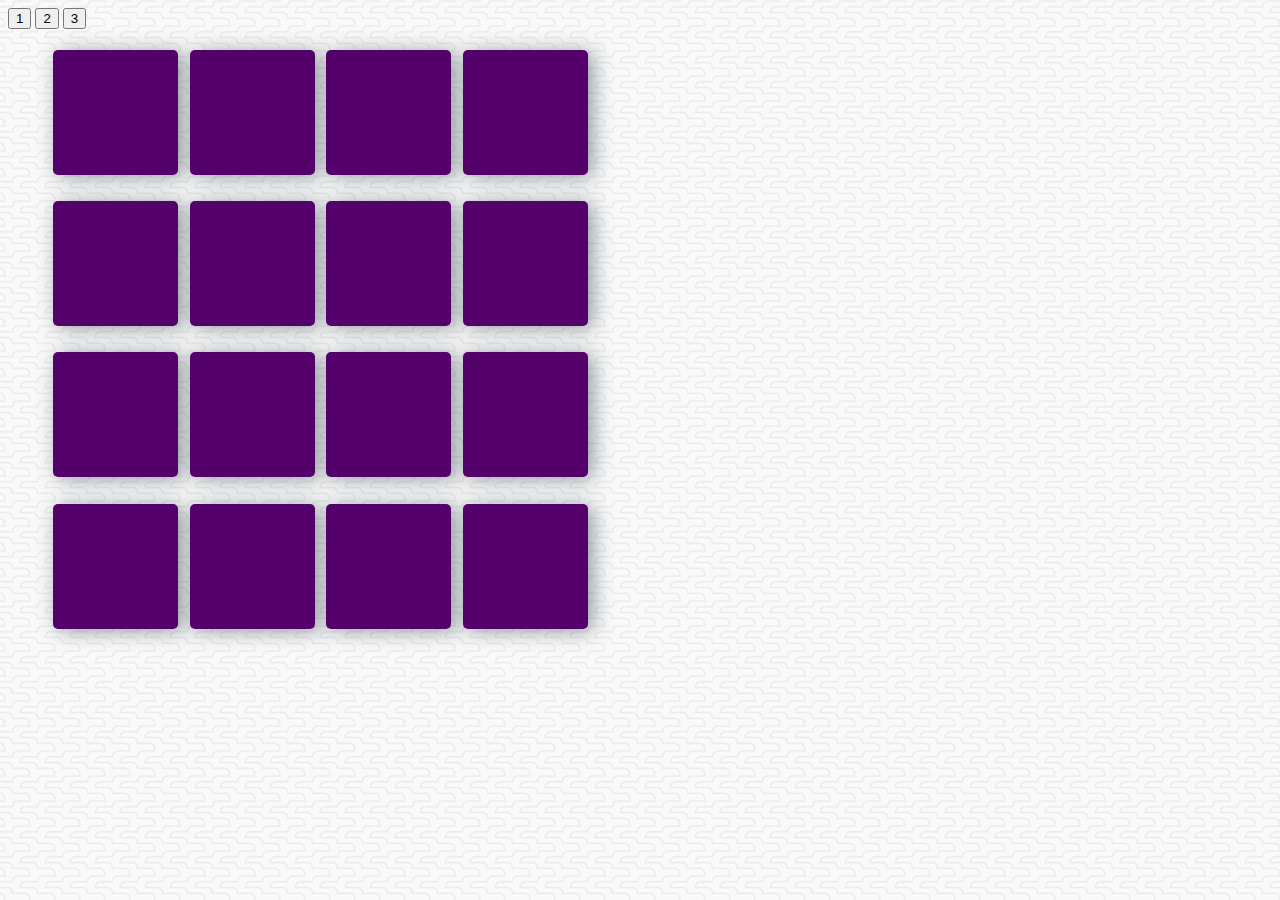
==== index.html @ e029a150 "a lot of cleaning up" ====
<!DOCTYPE html>
<html lang="en">
<head>
    <meta charset="utf-8">
    <title>CSS Grid Memory Game</title>
    <meta name="description" content="">
    <meta name="viewport" content="width=device-width, initial-scale=1">
    <link rel="stylesheet" href="style.css">
</head>
<body>


        <section>
            <button>1</button>
            <button>2</button>
            <button>3</button>
        </section>


    <ul id="game"></ul>


    <script src="script.js"></script>
</body>
</html>
---- style.css ----
body{
  background-image: url("beanstalk.png");
}

#game {
  display: grid;
  /**grid: auto-flow 140px / repeat(4, 100px);**/
  grid-template-columns: repeat(4, 100px);
  grid-gap: 3%;
  list-style-type: none;
}

.card {
  margin: 0.2rem 0.3rem;
  background: #54016b;
  cursor: pointer;
  box-shadow: 5px 2px 20px 0 rgba(46, 61, 73, 0.5);
  position: relative;
  transition: all .4s linear;
  transform-style: preserve-3d;
  margin: 5px;
  height: 125px;
  width: 125px;
  border-radius: 5px;
}
.back, .front {
  height: 125px;
  width: 125px;
  border-radius: 5px;
  position: absolute;
  backface-visibility: hidden;
}
.back {
  transform: rotateY(180deg);
  background-size: contain;
  background-repeat: no-repeat;
  background-position: center center;
}
.selected {
  transform: rotateY(180deg);
}
.match .front, .match {
  opacity: 0;
  box-shadow: none;
  border-radius: 0px;
  cursor: auto;
}
.match2{
  background: none;
  box-shadow: none;
  border-radius: 0px;
}
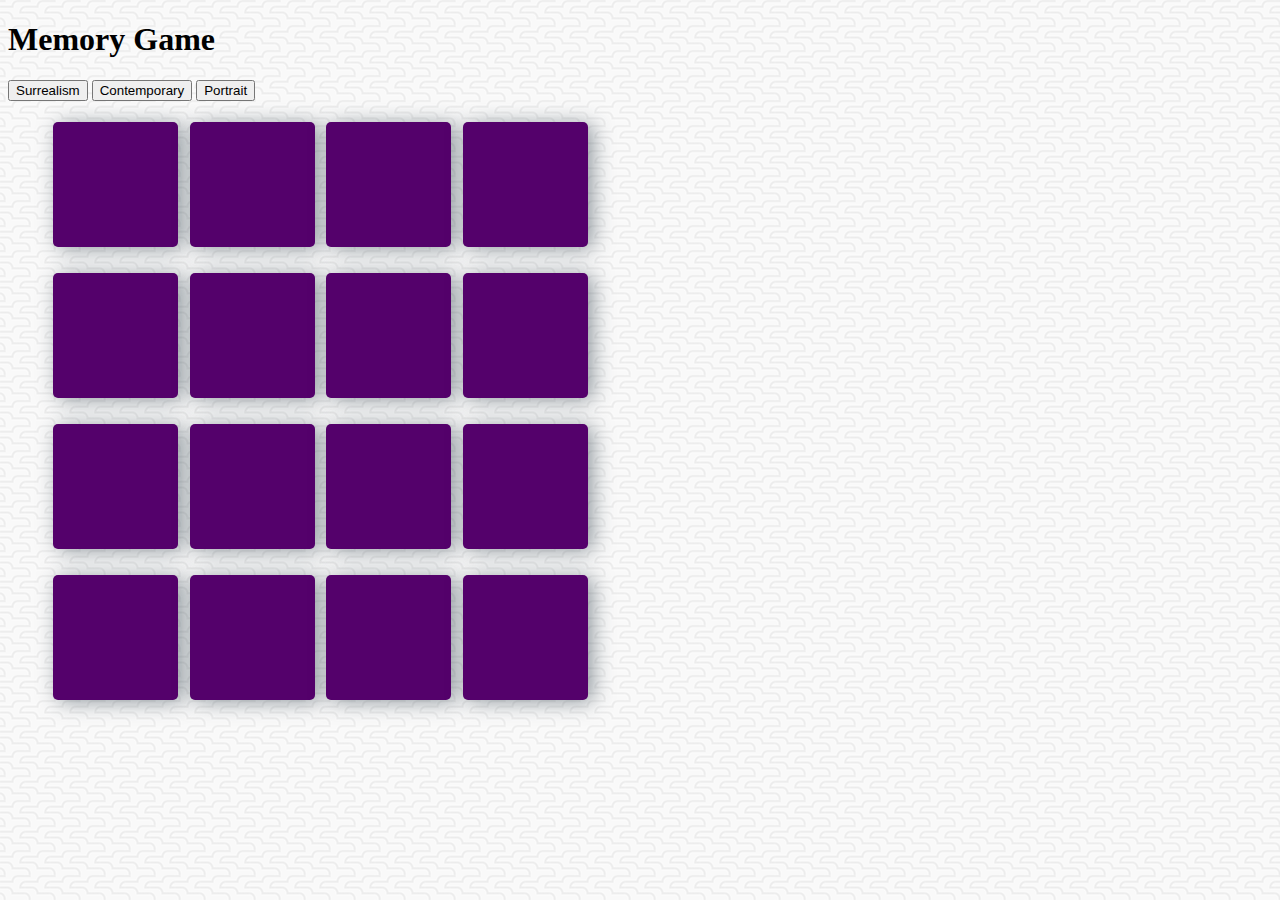
==== commit da229dc7: "added button for each art genre, and color change for the cards" ====
--- a/index.html
+++ b/index.html
@@ -11,16 +11,15 @@
 </head>
 <body>
 
+    <h1>Memory Game</h1>
 
-        <section>
-            <button>1</button>
-            <button>2</button>
-            <button>3</button>
-        </section>
-
+    <section>
+        <button id="Surrealism">Surrealism</button>
+        <button id="Contemporary">Contemporary</button>
+        <button id="Portrait">Portrait</button>
+    </section>
 
     <ul id="game"></ul>
-
 
     <script src="script.js"></script>
 </body>
--- a/style.css
+++ b/style.css
@@ -12,9 +12,19 @@
   list-style-type: none;
 }
 
-.card {
+
+.portrait {
+  background: #54016b;
+}
+.surrealism {
+  background: #1e63f7;
+}
+.contemporary {
+  background: #eaed15;
+}
+
+.portrait, .surrealism, .contemporary {
   margin: 0.2rem 0.3rem;
-  background: #54016b;
   cursor: pointer;
   box-shadow: 5px 2px 20px 0 rgba(46, 61, 73, 0.5);
   position: relative;
@@ -41,20 +51,16 @@
 .selected {
   transform: rotateY(180deg);
 }
-.match .front, .match {
+.match {
   opacity: 0;
   box-shadow: none;
   border-radius: 0px;
   cursor: auto;
-}
-.match2{
-  background: none;
-  box-shadow: none;
-  border-radius: 0px;
+  -webkit-transition: none !important;
+  -moz-transition: none !important;
+  -o-transition: none !important;
+  transition: none !important;
 }
 
 
 
-
-
-
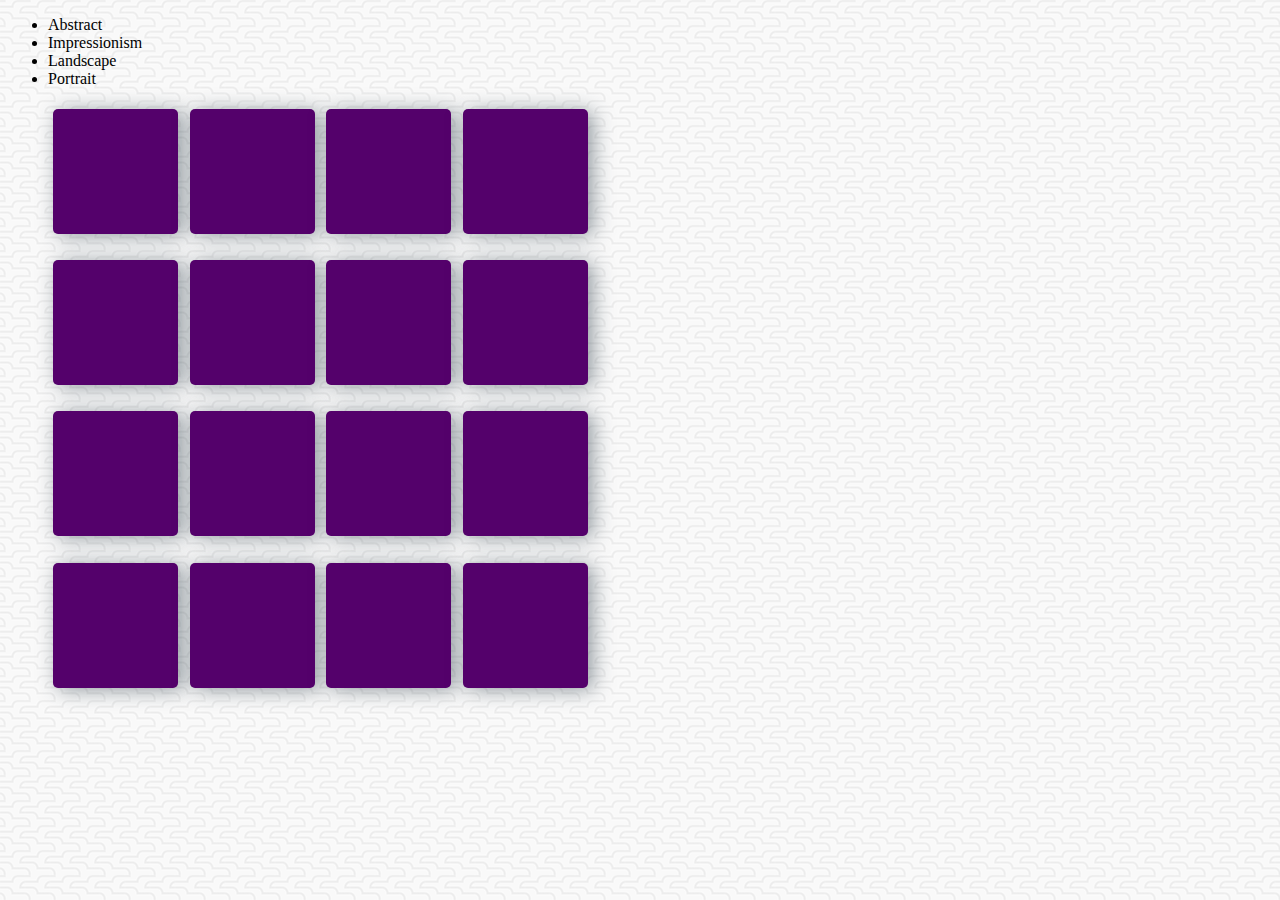
==== commit 9c3f46f9: "added and improved the functionality of the old header." ====
--- a/index.html
+++ b/index.html
@@ -1,4 +1,3 @@
-
 
 <!DOCTYPE html>
 <html lang="en">
@@ -10,17 +9,21 @@
     <link rel="stylesheet" href="style.css">
 </head>
 <body>
-
-    <h1>Memory Game</h1>
-
-    <section>
-        <button id="Surrealism">Surrealism</button>
-        <button id="Contemporary">Contemporary</button>
-        <button id="Portrait">Portrait</button>
-    </section>
-
-    <ul id="game"></ul>
-
+     <div class="first">
+        <div class="second">
+                <ul id="buttons">
+                    <li class="btn"><a id="abstract">Abstract</a></li>
+                    <li class="btn"><a id="impressionism">Impressionism</a></li>
+                    <li class="btn"><a id="landscape">Landscape</a></li>
+                    <li class="btn active"><a id="portrait">Portrait</a></li>
+                </ul>
+            <div class="inner">
+		    <ul id="game"></ul>
+		    <p></p>
+            </div>
+        </div>
+    </div>
+    <script src="data.js"></script>
     <script src="script.js"></script>
 </body>
 </html>
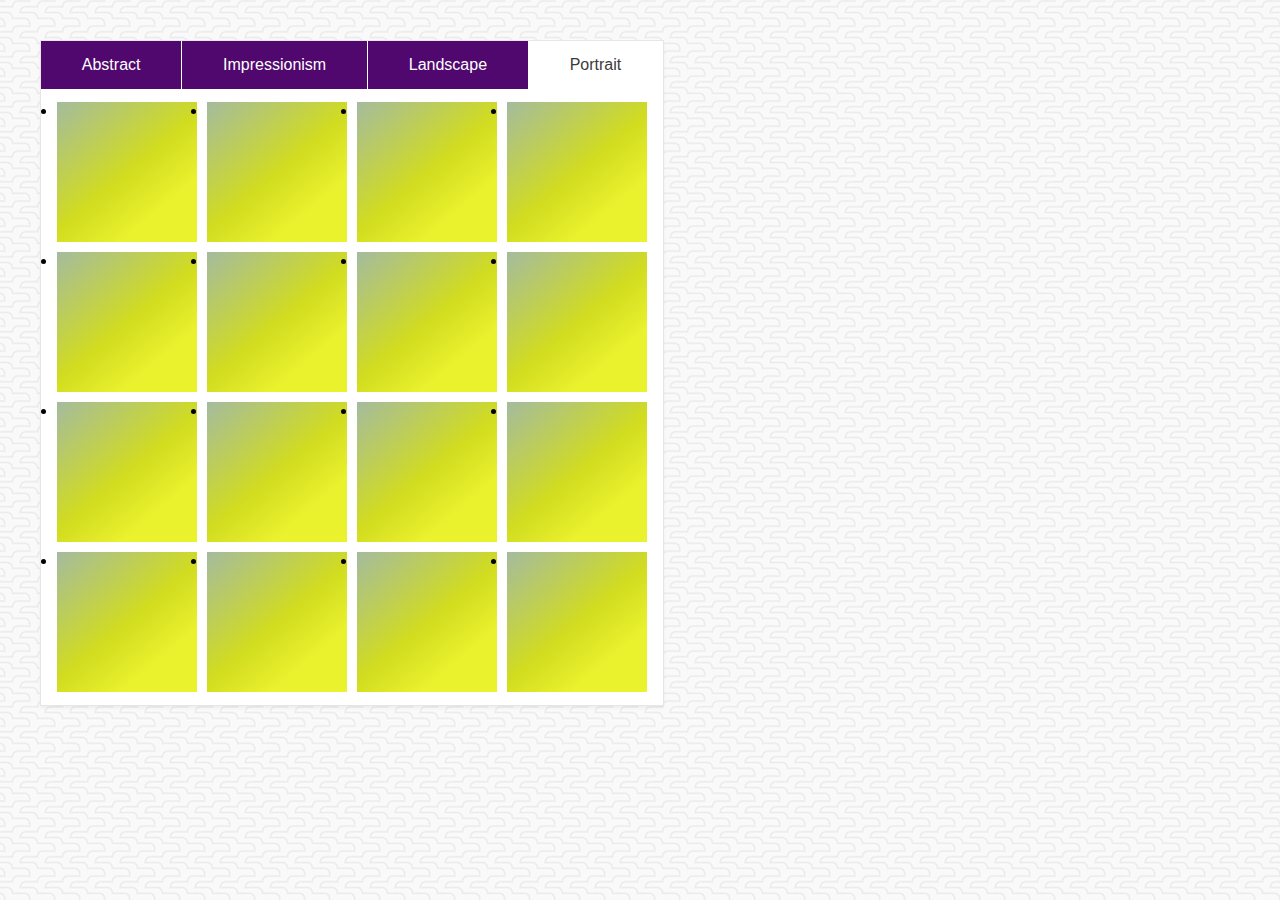
==== commit 5b3683c1: "resized all images to 145x145." ====
--- a/index.html
+++ b/index.html
@@ -9,21 +9,20 @@
     <link rel="stylesheet" href="style.css">
 </head>
 <body>
-     <div class="first">
-        <div class="second">
-                <ul id="buttons">
-                    <li class="btn"><a id="abstract">Abstract</a></li>
-                    <li class="btn"><a id="impressionism">Impressionism</a></li>
-                    <li class="btn"><a id="landscape">Landscape</a></li>
-                    <li class="btn active"><a id="portrait">Portrait</a></li>
-                </ul>
-            <div class="inner">
-		    <ul id="game"></ul>
-		    <p></p>
-            </div>
-        </div>
-    </div>
-    <script src="data.js"></script>
+
+
+<div class="container">
+	<div class="header">
+		<div class="btn"><a id="abstract">Abstract</a></div>
+		<div class="btn"><a id="impressionism">Impressionism</a></div>
+		<div class="btn"><a id="landscape">Landscape</a></div>
+		<div class="btn active"><a id="portrait">Portrait</a></div>
+	</div>
+	<div class="grid" id="game"></div>
+</div>
+
+
+    <script src="metadata.js"></script>
     <script src="script.js"></script>
 </body>
 </html>
--- a/style.css
+++ b/style.css
@@ -1,43 +1,74 @@
 
-
-body{
+body {
+  margin: 40px;
   background-image: url("beanstalk.png");
 }
 
-#game {
-  display: grid;
-  /**grid: auto-flow 140px / repeat(4, 100px);**/
-  grid-template-columns: repeat(4, 100px);
-  grid-gap: 3%;
-  list-style-type: none;
+.container {
+  display: inline-block;
+  box-shadow: 0 2px 3px rgba(0,0,0,0.05);
+  border: 1px solid #e6e6e6;
+  background-color: #fff;
+  /*border: 1px solid #d2d2dc;
+  border-radius: 0 0 4px 4px;*/
 }
 
-
-.portrait {
-  background: #54016b;
+.header {
+    background: #f2f2f2;
+    display: flex;
 }
-.surrealism {
-  background: #1e63f7;
+.header div {
+  border-right: 1px solid #fff;
+  background: #50086e;
+  flex-grow: 1;
+  text-align: center;
 }
-.contemporary {
-  background: #eaed15;
+.header .active a {
+  background-color: #fff !important;
+    color: #3b3a3c !important;
+    position: relative;
+    z-index: 100;
+    border: 0;
+}
+.header a {
+    color: #fff;
+    display: block;
+    padding: 12px 0;
+    font: 400 1rem/1.5 Arial,sans-serif;
 }
 
-.portrait, .surrealism, .contemporary {
-  margin: 0.2rem 0.3rem;
-  cursor: pointer;
-  box-shadow: 5px 2px 20px 0 rgba(46, 61, 73, 0.5);
-  position: relative;
-  transition: all .4s linear;
-  transform-style: preserve-3d;
-  margin: 5px;
-  height: 125px;
-  width: 125px;
-  border-radius: 5px;
+.grid {
+  display: grid;
+  grid-template-columns: repeat(4, 140px);
+  grid-template-rows: repeat(4, 140px);
+  grid-gap: 10px;
+  padding: 0.8em 1em;
+  /*padding: 2em;*/
 }
+.grid .card {
+    border-radius: 3px;
+    /*margin: 0.2rem 0.3rem;
+    margin: 5px;*/
+    cursor: pointer;
+    /*box-shadow: 5px 2px 20px 0 rgba(46, 61, 73, 0.5);*/
+    /*position: relative;*/
+    transition: all .4s linear;
+    transform-style: preserve-3d;
+    /*height: 125px;
+    width: 125px;*/
+    border-radius: 5px;
+}
+
+.portrait { background: linear-gradient(140deg, rgba(164,187,159,1) 0%, rgba(209,220,32,1) 50%, rgba(234,241,45,1) 75%);}
+.landscape { background: linear-gradient(140deg, rgba(159,184,173,1) 0%, rgba(31,219,163,1) 50%, rgba(44,232,132,1) 75%);}
+.impressionism { background: linear-gradient(140deg, rgba(159,184,173,1) 0%, rgba(31,200,219,1) 50%, rgba(44,181,232,1) 75%);}
+.abstract{ background: linear-gradient(140deg, rgba(164,187,159,1) 0%, rgba(222,128,34,1) 50%, rgba(232,97,44,1) 75%);}
+
+
+
 .back, .front {
-  height: 125px;
-  width: 125px;
+  height: 140px;
+  width: 140px;
   border-radius: 5px;
   position: absolute;
   backface-visibility: hidden;
@@ -51,7 +82,7 @@
 .selected {
   transform: rotateY(180deg);
 }
-.match {
+.grid .match {
   opacity: 0;
   box-shadow: none;
   border-radius: 0px;
@@ -63,4 +94,3 @@
 }
 
 
-
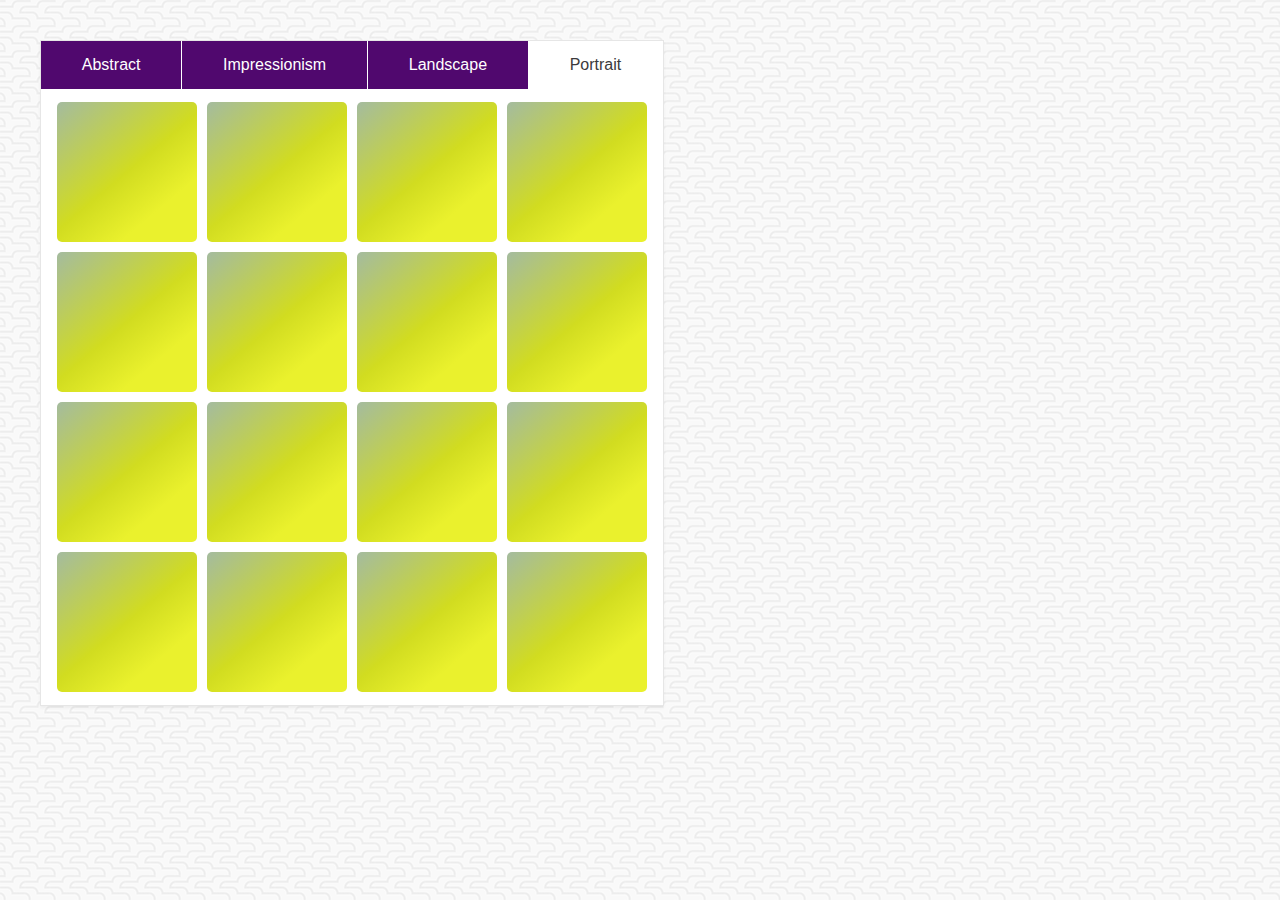
==== commit 2c97c3cd: "added painting info on match" ====
--- a/index.html
+++ b/index.html
@@ -20,6 +20,7 @@
 	</div>
 	<div class="grid" id="game"></div>
 </div>
+<div id="matched-image-info"></div>
 
 
     <script src="metadata.js"></script>
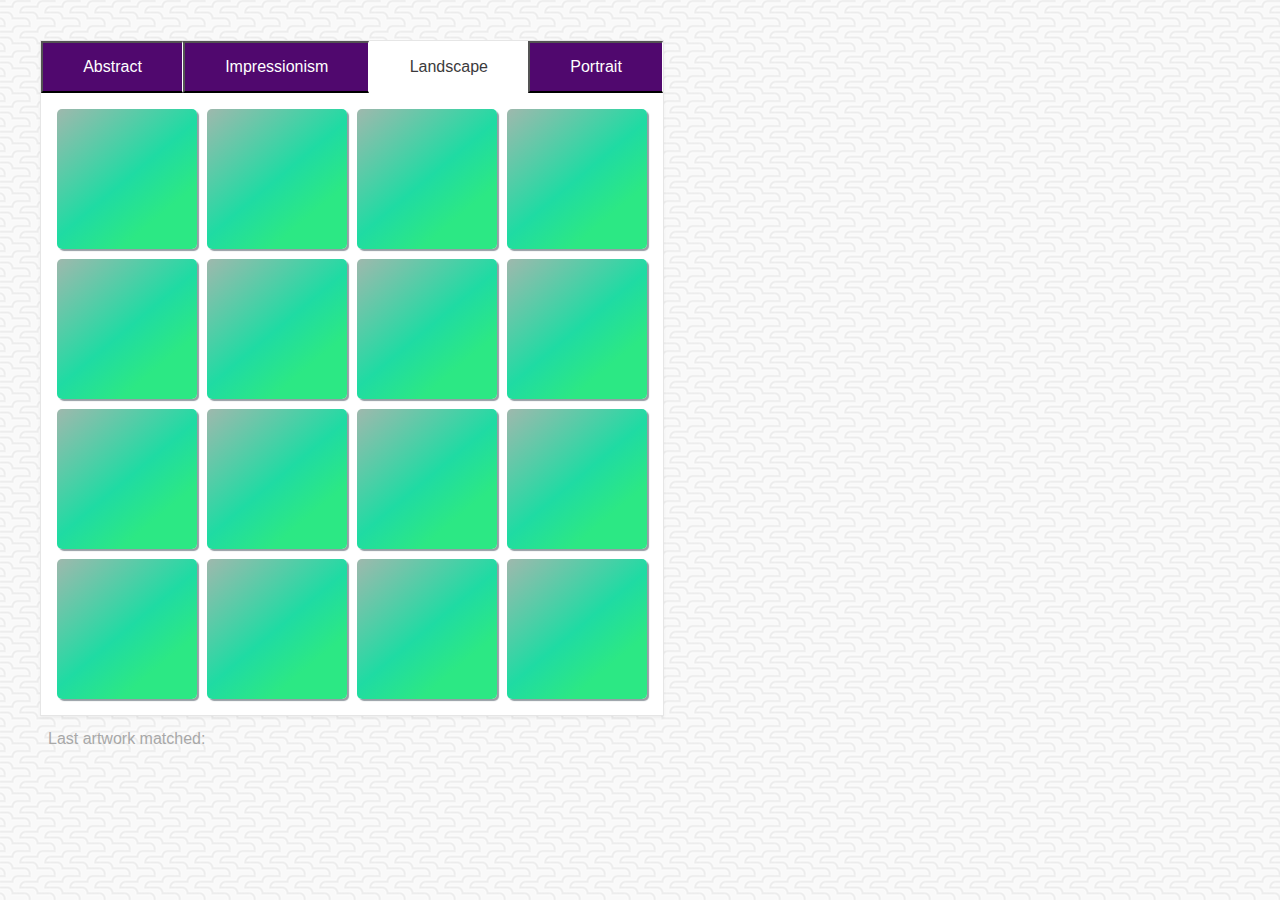
==== commit de2c1d97: "made some changes and additions to the HTML head: title, author, description, favicon." ====
--- a/index.html
+++ b/index.html
@@ -3,27 +3,28 @@
 <html lang="en">
 <head>
     <meta charset="utf-8">
-    <title>CSS Grid Memory Game</title>
-    <meta name="description" content="">
+    <title>Memory Game</title>
     <meta name="viewport" content="width=device-width, initial-scale=1">
+    <meta name="author" content="Daniel Dahlberg">
+    <meta name="description" content="A simple matching (concentration) game">
     <link rel="stylesheet" href="style.css">
+    <link rel="icon" href="data:;base64,[base64]">
 </head>
 <body>
 
+    <main class="container">
+        <nav class="genreButtons">
+            <button class="" data-genre="abstract">Abstract</button>
+            <button class="" data-genre="impressionism">Impressionism</button>
+            <button class="selectedButton" data-genre="landscape">Landscape</button>
+            <button class="" data-genre="portrait">Portrait</button>
+        </nav>
+        <div class="cardsGrid"></div>
+    </main>
 
-<div class="container">
-	<div class="header">
-		<div class="btn"><a id="abstract">Abstract</a></div>
-		<div class="btn"><a id="impressionism">Impressionism</a></div>
-		<div class="btn"><a id="landscape">Landscape</a></div>
-		<div class="btn active"><a id="portrait">Portrait</a></div>
-	</div>
-	<div class="grid" id="game"></div>
-</div>
-<div id="matched-image-info"></div>
-
-
+    <div id="last-artwork-matched">Last artwork matched: <span id="matched-image-title"></span> <span id="matched-image-info"></span></div>
+    
     <script src="metadata.js"></script>
-    <script src="script.js"></script>
+    <script src="scripts.js"></script>
 </body>
 </html>
--- a/style.css
+++ b/style.css
@@ -9,80 +9,87 @@
   box-shadow: 0 2px 3px rgba(0,0,0,0.05);
   border: 1px solid #e6e6e6;
   background-color: #fff;
-  /*border: 1px solid #d2d2dc;
-  border-radius: 0 0 4px 4px;*/
 }
 
-.header {
-    background: #f2f2f2;
-    display: flex;
+.genreButtons {
+  background: #f2f2f2;
+  display: flex;
 }
-.header div {
+
+.genreButtons button {
   border-right: 1px solid #fff;
   background: #50086e;
   flex-grow: 1;
   text-align: center;
-}
-.header .active a {
-  background-color: #fff !important;
-    color: #3b3a3c !important;
-    position: relative;
-    z-index: 100;
-    border: 0;
-}
-.header a {
-    color: #fff;
-    display: block;
-    padding: 12px 0;
-    font: 400 1rem/1.5 Arial,sans-serif;
+  cursor: pointer;
+  color: #fff;
+  display: block;
+  padding: 12px 0;
+  font: 400 1rem/1.5 Arial,sans-serif;
 }
 
-.grid {
+.genreButtons .selectedButton {
+  background-color: #fff !important;
+  color: #3b3a3c !important;
+  position: relative;
+  z-index: 100;
+  border: 0;
+  cursor: default;
+}
+
+.genreButtons button:not(.selectedButton):hover {
+  background-color: #650c8a;
+}
+
+.cardsGrid {
   display: grid;
   grid-template-columns: repeat(4, 140px);
   grid-template-rows: repeat(4, 140px);
   grid-gap: 10px;
-  padding: 0.8em 1em;
-  /*padding: 2em;*/
-}
-.grid .card {
-    border-radius: 3px;
-    /*margin: 0.2rem 0.3rem;
-    margin: 5px;*/
-    cursor: pointer;
-    /*box-shadow: 5px 2px 20px 0 rgba(46, 61, 73, 0.5);*/
-    /*position: relative;*/
-    transition: all .4s linear;
-    transform-style: preserve-3d;
-    /*height: 125px;
-    width: 125px;*/
-    border-radius: 5px;
+  padding: 1em;
 }
 
-.portrait { background: linear-gradient(140deg, rgba(164,187,159,1) 0%, rgba(209,220,32,1) 50%, rgba(234,241,45,1) 75%);}
-.landscape { background: linear-gradient(140deg, rgba(159,184,173,1) 0%, rgba(31,219,163,1) 50%, rgba(44,232,132,1) 75%);}
-.impressionism { background: linear-gradient(140deg, rgba(159,184,173,1) 0%, rgba(31,200,219,1) 50%, rgba(44,181,232,1) 75%);}
-.abstract{ background: linear-gradient(140deg, rgba(164,187,159,1) 0%, rgba(222,128,34,1) 50%, rgba(232,97,44,1) 75%);}
+.cardsGrid > div {
+  cursor: pointer;
+  box-shadow: 2px 2px 1px 0 rgba(46, 61, 73, 0.5);
+  transition: all .4s linear;
+  transform-style: preserve-3d;
+  border-radius: 5px;
+}
 
+.portrait > div {
+  background: linear-gradient(140deg, rgba(164,187,159,1) 0%, rgba(209,220,32,1) 50%, rgba(234,241,45,1) 75%);
+}
+.landscape > div {
+  background: linear-gradient(140deg, rgba(159,184,173,1) 0%, rgba(31,219,163,1) 50%, rgba(44,232,132,1) 75%);
+}
+.impressionism > div {
+  background: linear-gradient(140deg, rgba(159,184,173,1) 0%, rgba(31,200,219,1) 50%, rgba(44,181,232,1) 75%);
+}
+.abstract > div{
+  background: linear-gradient(140deg, rgba(164,187,159,1) 0%, rgba(222,128,34,1) 50%, rgba(232,97,44,1) 75%);
+}
 
-
-.back, .front {
+.cardBack, .cardFront {
   height: 140px;
   width: 140px;
   border-radius: 5px;
   position: absolute;
   backface-visibility: hidden;
 }
-.back {
+
+.cardBack {
   transform: rotateY(180deg);
   background-size: contain;
   background-repeat: no-repeat;
   background-position: center center;
 }
+
 .selected {
   transform: rotateY(180deg);
 }
-.grid .match {
+
+.cardsGrid .matched {
   opacity: 0;
   box-shadow: none;
   border-radius: 0px;
@@ -93,4 +100,42 @@
   transition: none !important;
 }
 
+#last-artwork-matched {
+  padding: 8px;
+  font: 400 1rem/1.5 Arial,sans-serif;
+  color: rgb(168, 168, 168);
+}
 
+#matched-image-title {
+  font-style: italic;
+  font-size: 19px;
+}
+
+@media (max-width: 800px) {
+  .cardsGrid {
+    grid-template-columns: repeat(4, 120px);
+    grid-template-rows: repeat(4, 120px);
+  }
+  .cardBack, .cardFront {
+    width: 120px;
+    height: 120px;
+  }
+}
+
+@media (max-width: 600px) {
+  .cardsGrid {
+    grid-template-columns: repeat(4, 76px);
+    grid-template-rows: repeat(4, 76px);
+    padding: 0.5em;
+  }
+  .cardBack, .cardFront {
+    width: 76px;
+    height: 76px;
+  }
+  body {
+    margin: 0;
+  }
+  .genreButtons button {
+    font-size: 0.8rem;
+  }
+}
